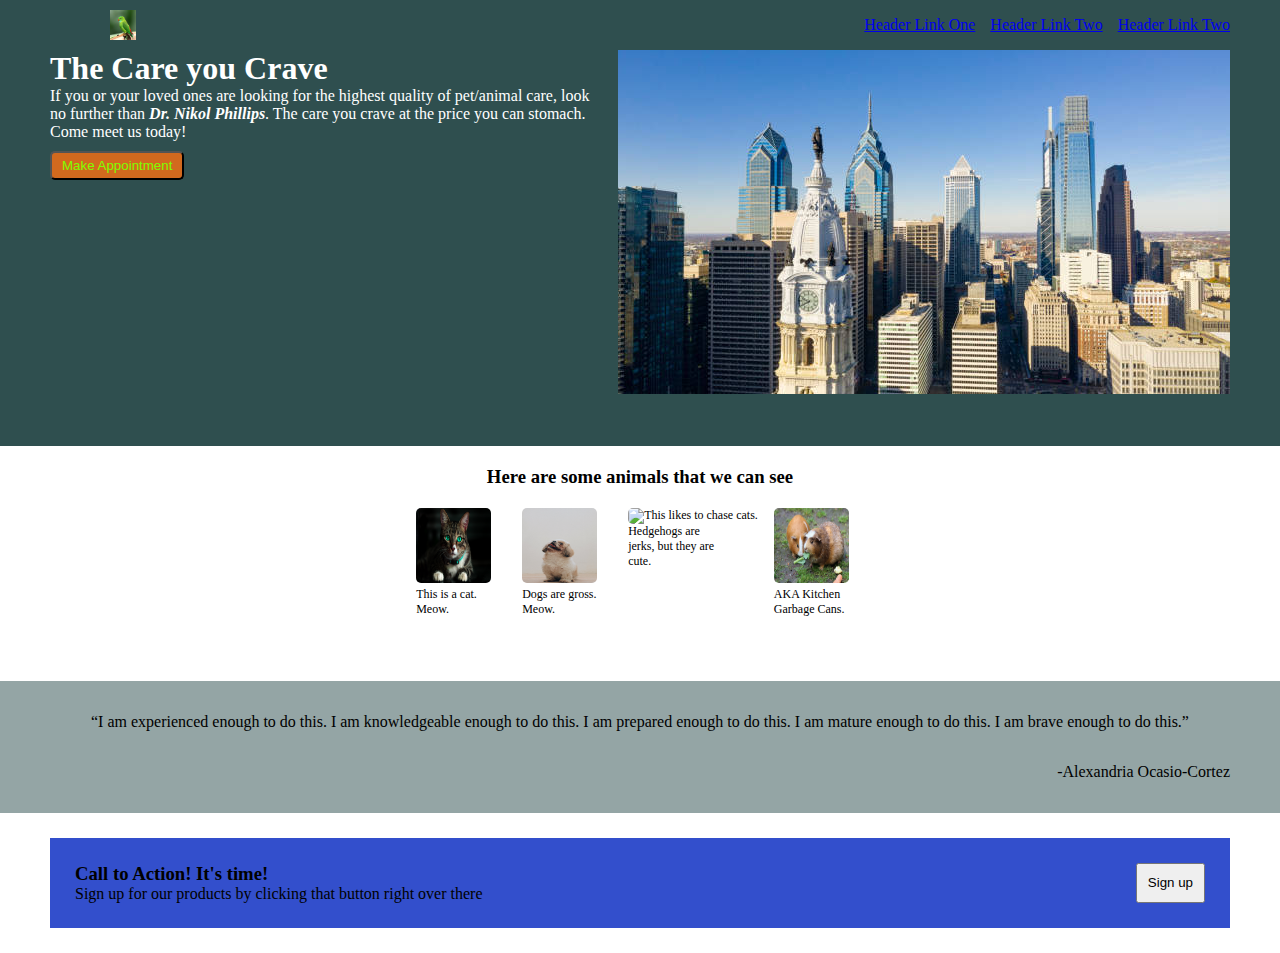
==== index.html @ 5328f108 "Primary construction of documents. No editing or spellchecking conducted, missing component is foote" ====
<!DOCTYPE html>
<html lang="en">

<head>
    <meta charset="utf-8">
    <link rel="stylesheet" href="styles.css">
    <title>June Project!</title>
</head>
<body>

<div class="top">
    <div class="header">
     <img class="logo" src="./img/logo.jpg" alt="My logo">
     <a class="header-link-one" href="http://www.google.com">Header Link One</a>
     <a class="header-link-two" href="http://www.espn.com">Header Link Two</a>
     <a class="header-link-three" href="http://www.cnn.com">Header Link Two</a>
    </div>
     <div class="container">
        <div class="container-left">
        <h1>The Care you Crave</h1>
        <p>If you or your loved ones are looking for the highest quality of pet/animal care, look no further than <em><strong>Dr. Nikol Phillips</em></strong>. The care you crave at the price you can stomach. Come meet us today!</p>
        <a href="./appointment.html">
            <button class="hero-button">Make Appointment</button>
        </a>   
        </div>
        <div class="container-right">
        <a href="https://www.youtube.com/watch?v=dQw4w9WgXcQ">
            <img class="hero-image" src="/img/phillyskyline.jpg" alt="philadelphia skyline">   
        </a>
        </div>
    </div>
</div>
<section class="random-information">

<h3 style="text-align: center; margin-bottom: 20px; margin-top: 20px;">Here are some animals that we can see</h3>
<div class="animals">
<div class="cat">
    <img class="pictures" src="/img/cat.jpg" alt="This is a cat.">
    <p>This is a cat. Meow.</p>
</div>  
<div class="dog">
    <img class="pictures" src="/img/dog.jpg" alt="This wishes it was a cat.">
    <p>Dogs are gross. Meow.</p>
</div>
<div class="hedgehog">
    <img class="pictures" src="/img/hedgehog.jpg" alt="This likes to chase cats.">
    <p>Hedgehogs are jerks, but they are cute.</p>
</div>
<div class="guineapigs">
       <img class="pictures" src="img/guineapig.jpg" alt="Cats like to chase this.">
       <p>AKA Kitchen Garbage Cans.</p>
    </div>    
</div>
</section>
<div class="quote">
    <p>“I am experienced enough to do this. 
        I am knowledgeable enough to do this. 
        I am prepared enough to do this. 
        I am mature enough to do this. 
        I am brave enough to do this.”</p>
    <p class="author">-Alexandria Ocasio-Cortez</p>    
    </div>
<div class="cta-container">
    <div class="cta"><h3>Call to Action! It's time!</h3>
    <p>Sign up for our products by clicking that button right over there</p></div>
    <button class="cta-button">Sign up</button>
</div>
<!-- This has not been reviewed.
<footer>
    <p>Copyright (c) The Odin Project 2021</p>
</footer> -->
</body>
</html>
---- styles.css ----
* {
    margin: 0;
    padding: 0;
}

.logo {
    max-height: 30px;
    margin-right: auto;
    padding-left: 50px;
}

.hero-image {
    max-width: 50vw;
    padding-left: 15px;
    margin-bottom: 3em;
}
/* Image Dimensions Above*/

.header, .container {
    color: white;
}

.header {
    display: flex;
    align-items: center; 
    padding: 10px;
    padding-right: 50px;
    gap: 15px;   
    max-width: 100vw;
    max-height: 25vh;
}

.container {
display: flex;
padding-right: 50px;
}

.hero-button {
    padding: 5px 10px;
    border-radius: 5px;
    margin-top: 10px;
    background-color:chocolate;
    color:chartreuse;
}

button:hover {
    background-color: darkgreen;
}

/*This completes the top section of the page */

img.pictures {
    height: 75px;
    width: 75px;
    border-radius: 5px;
}

div.animals {
    display: flex;
    font-size: 12px;
    justify-content: center;
    gap: 1rem;
}

div.animals p {
    max-width: 10vh;
}

section.random-information {
max-height: 25vh;
}

/* This should almost complete the second section */

.quote {
    margin-top: 4rem;
    display: flex;
    flex-direction: column;
    gap: 2em;
    text-align: center;
    max-width: 100vw;
    padding-left: 50px;
    background-color: rgb(148, 165, 165);
    padding-top: 2rem;
    padding-bottom: 2rem;
    padding-right: 50px;
}

.quote .author {
    text-align: right;
    padding-left: 50px;
}
 /* The third section does not have the quote centered well enough. */

.top {
    padding-left: 50px;
    background-color: darkslategray;
}

div.cta-container {
    background-color: rgb(51, 79, 204);
    display: flex;
    justify-content: space-between;
    margin: 25px 50px 25px 50px;
    padding: 25px;
    max-width: 100vw;
}

button.cta-button {
    padding: 5px 10px;
}
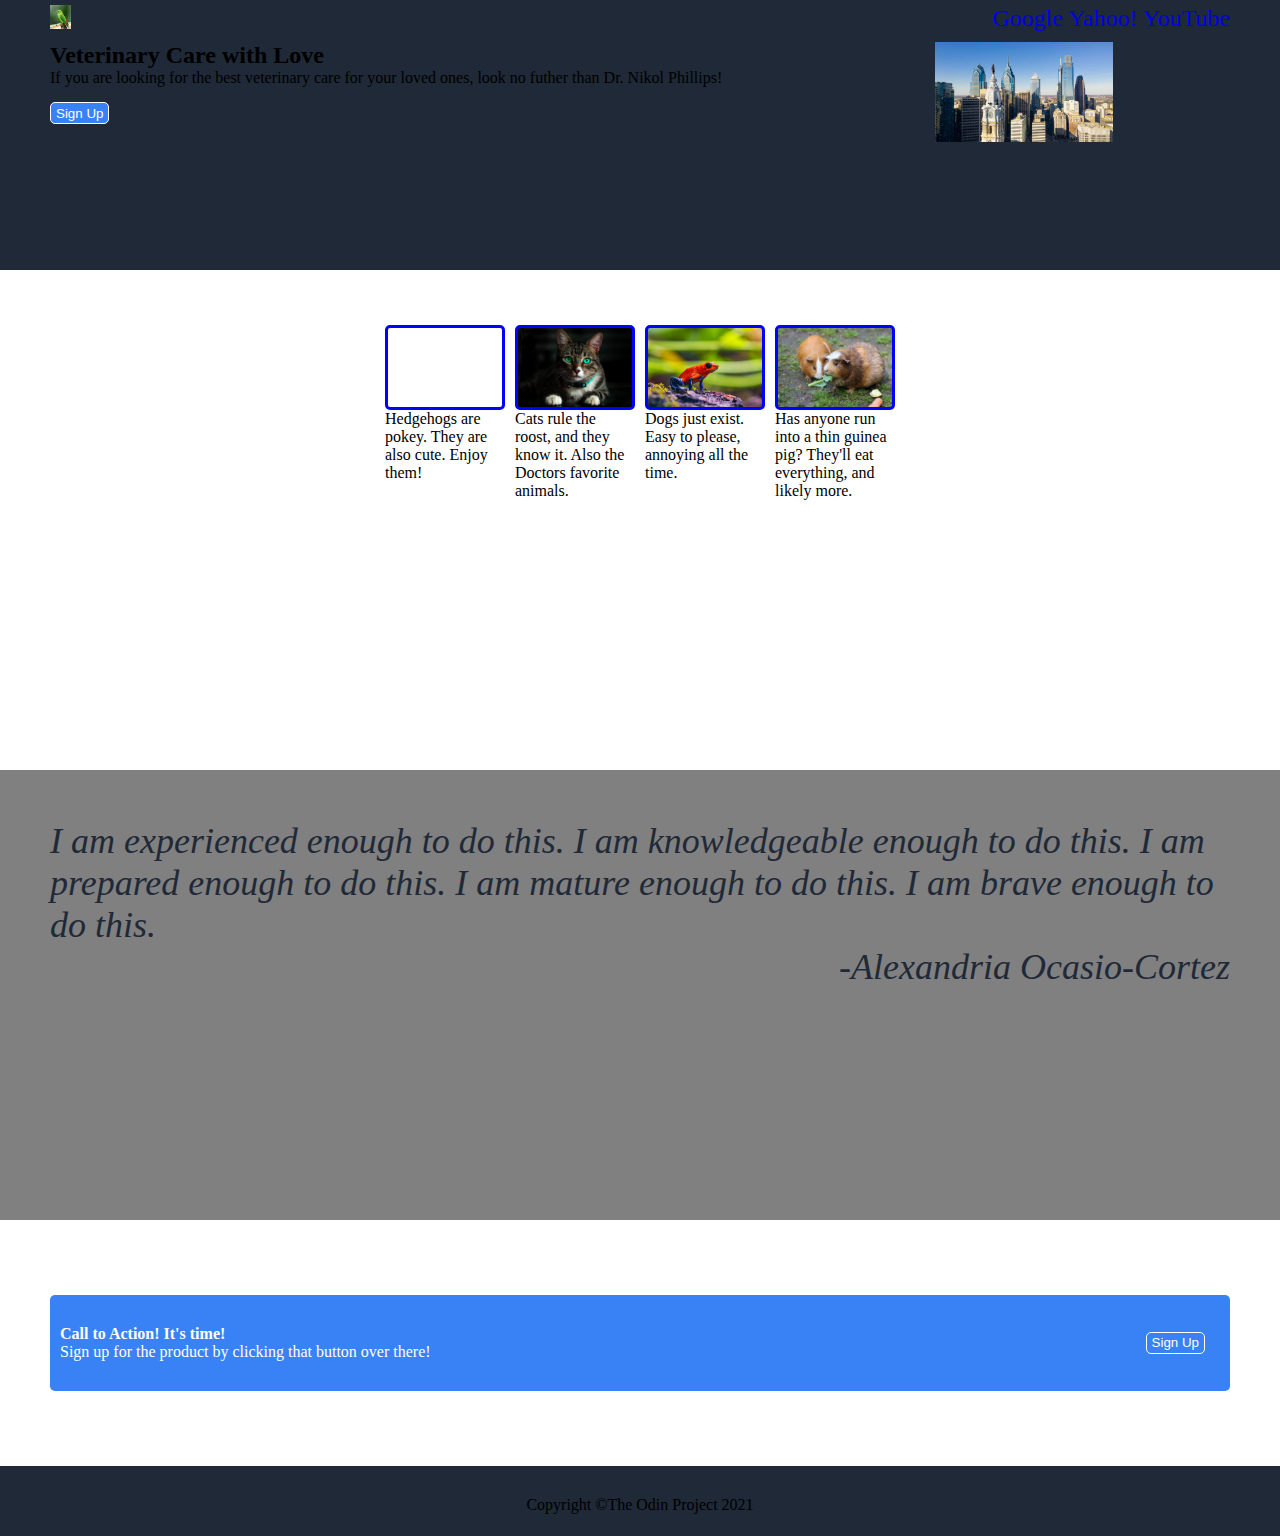
==== commit a4342d80: "ProjectComplete." ====
--- a/index.html
+++ b/index.html
@@ -4,70 +4,63 @@
 <head>
     <meta charset="utf-8">
     <link rel="stylesheet" href="styles.css">
-    <title>June Project!</title>
+    <title>June Project Redux</title>
 </head>
 <body>
-
-<div class="top">
-    <div class="header">
-     <img class="logo" src="./img/logo.jpg" alt="My logo">
-     <a class="header-link-one" href="http://www.google.com">Header Link One</a>
-     <a class="header-link-two" href="http://www.espn.com">Header Link Two</a>
-     <a class="header-link-three" href="http://www.cnn.com">Header Link Two</a>
+    <div class="box-one">
+    <header>
+        <img src="/img/logo.jpg" alt="logo" class="logo">
+        <div class="links">
+        <a href="http://www.google.com">Google</a>
+        <a href="http://www.yahoo.com">Yahoo!</a>
+        <a href="http://www.youtube.com">YouTube</a>
+        </div>  
+    </header>
+    <div class="herocontainer">
+    <div class="hero">
+        <div class="herotitle"><h2>Veterinary Care with Love</h2></div>
+        <div class="herotalk"><p>If you are looking for the best veterinary care for your loved ones, look no futher than Dr. Nikol Phillips!</p></div>
+        <div class="herobutton"><button>Sign Up</button></div>
+        </div>    
+    <div class="hero-image">
+      <img src="img/phillyskyline.jpg" alt="City of Brotherly Love" class="philly">
     </div>
-     <div class="container">
-        <div class="container-left">
-        <h1>The Care you Crave</h1>
-        <p>If you or your loved ones are looking for the highest quality of pet/animal care, look no further than <em><strong>Dr. Nikol Phillips</em></strong>. The care you crave at the price you can stomach. Come meet us today!</p>
-        <a href="./appointment.html">
-            <button class="hero-button">Make Appointment</button>
-        </a>   
+    </div>    
+    </div>
+    <div class="container">
+     <div class="card">  
+        <div class="card-image animal1"></div>
+        <p>Hedgehogs are pokey. They are also cute. Enjoy them!</p>
         </div>
-        <div class="container-right">
-        <a href="https://www.youtube.com/watch?v=dQw4w9WgXcQ">
-            <img class="hero-image" src="/img/phillyskyline.jpg" alt="philadelphia skyline">   
-        </a>
+        <div class="card">
+            <div class="card-image animal2"></div>
+            <p> Cats rule the roost, and they know it. Also the Doctors favorite animals.</p>
         </div>
+        <div class="card">
+            <div class="card-image animal3"></div>
+            <p> Dogs just exist. Easy to please, annoying all the time.</p>
+        </div>
+        <div class="card">
+            <div class="card-image animal4"></div>
+            <p> Has anyone run into a thin guinea pig? They'll eat everything, and likely more.</p>
+        </div>
+            </div>
+    <div class="box-three">
+    <div class="quotation">
+        <div class="quote"><p>I am experienced enough to do this. I am knowledgeable enough to do this. I am prepared enough to do this. I am mature enough to do this. I am brave enough to do this.</p></div>
+        <div class="quote-author"><p>-Alexandria Ocasio-Cortez</p></div>
     </div>
-</div>
-<section class="random-information">
-
-<h3 style="text-align: center; margin-bottom: 20px; margin-top: 20px;">Here are some animals that we can see</h3>
-<div class="animals">
-<div class="cat">
-    <img class="pictures" src="/img/cat.jpg" alt="This is a cat.">
-    <p>This is a cat. Meow.</p>
-</div>  
-<div class="dog">
-    <img class="pictures" src="/img/dog.jpg" alt="This wishes it was a cat.">
-    <p>Dogs are gross. Meow.</p>
-</div>
-<div class="hedgehog">
-    <img class="pictures" src="/img/hedgehog.jpg" alt="This likes to chase cats.">
-    <p>Hedgehogs are jerks, but they are cute.</p>
-</div>
-<div class="guineapigs">
-       <img class="pictures" src="img/guineapig.jpg" alt="Cats like to chase this.">
-       <p>AKA Kitchen Garbage Cans.</p>
-    </div>    
-</div>
-</section>
-<div class="quote">
-    <p>“I am experienced enough to do this. 
-        I am knowledgeable enough to do this. 
-        I am prepared enough to do this. 
-        I am mature enough to do this. 
-        I am brave enough to do this.”</p>
-    <p class="author">-Alexandria Ocasio-Cortez</p>    
     </div>
-<div class="cta-container">
-    <div class="cta"><h3>Call to Action! It's time!</h3>
-    <p>Sign up for our products by clicking that button right over there</p></div>
-    <button class="cta-button">Sign up</button>
-</div>
-<!-- This has not been reviewed.
-<footer>
-    <p>Copyright (c) The Odin Project 2021</p>
-</footer> -->
+    <div class="cta">
+                <div class="cta-words">
+            <strong>Call to Action! It's time!</strong><br> Sign up for the product by clicking that button over there!
+        </div>
+            <button>Sign Up</button>
+        </div>
+    <div class="footer">
+    <footer>
+        Copyright &copy;The Odin Project 2021
+    </footer>
+    </div>
 </body>
 </html>--- a/styles.css
+++ b/styles.css
@@ -1,111 +1,187 @@
 * {
     margin: 0;
     padding: 0;
+    box-sizing: border-box;
+
+}
+
+body {
+    height: 100%;
+    display: flex;
+    flex-direction: column;   
+}
+
+header, footer, .herocontainer, .box-two, .quotation, .cta {
+    margin-left: 50px;
+    margin-right: 50px;
+}
+
+.box-one, .footer {
+    background-color: #1f2937;
+}
+
+.box-three {
+    background-color: gray;
+    padding-top: 50px;
+}
+
+.box-two, .box-three, .cta, .container {
+    height: 50vh;
+}
+
+.footer {
+    height: 70px;
+    text-align: center;
+    padding-top: 30px;
+    padding-bottom: 20px;
+}
+
+header {
+  font-size: 24px;
+  color: #f9faf8;  
+  display: flex;
+  justify-content: space-between;
+  margin-top: 5px;
 }
 
 .logo {
-    max-height: 30px;
-    margin-right: auto;
-    padding-left: 50px;
+    max-height: 24px;
 }
 
-.hero-image {
-    max-width: 50vw;
-    padding-left: 15px;
-    margin-bottom: 3em;
-}
-/* Image Dimensions Above*/
-
-.header, .container {
-    color: white;
+a {
+    text-decoration: none;
 }
 
-.header {
-    display: flex;
-    align-items: center; 
-    padding: 10px;
-    padding-right: 50px;
-    gap: 15px;   
-    max-width: 100vw;
-    max-height: 25vh;
+a:hover {
+    color: lime
 }
 
-.container {
-display: flex;
-padding-right: 50px;
+.philly {
+    max-height:100px;
+    margin-right: 50px;
+}
+
+/*.hero {
+    display: flex;
+    padding-top: 10px;
+}
+
+.hero-words {
+    display: flex;
+    flex-direction: column;
+    max-height: 15vh;
+
 }
 
 .hero-button {
     padding: 5px 10px;
+    width:fit-content;
     border-radius: 5px;
+    background-color: #3882f6;
+    color: white;
     margin-top: 10px;
-    background-color:chocolate;
-    color:chartreuse;
+    align-self: center;
+    justify-content: center;}*/
+
+.box-one {
+    height: 30vh;
 }
 
-button:hover {
-    background-color: darkgreen;
+.cta {
+    background-color: #3882f6;
+    height: 6rem;
+    margin-top: 75px;
+    margin-bottom: 75px;
+    padding: 10px;
+    border-radius: 5px;
+    display: flex;
+    justify-content: space-between;
+    color: white;
 }
 
-/*This completes the top section of the page */
-
-img.pictures {
-    height: 75px;
-    width: 75px;
+button {
+    background-color: #3882f6;
     border-radius: 5px;
+    margin-right: 15px;
+    height: 3ch;
+    padding: 0 5px;
+    align-self: center;
+    border: white 1px solid;
+    color: white;
 }
 
-div.animals {
-    display: flex;
-    font-size: 12px;
-    justify-content: center;
-    gap: 1rem;
+.cta-words {
+    align-self: center;
 }
 
-div.animals p {
-    max-width: 10vh;
+.container {
+    display: flex;
+    justify-content: center;
+    margin-top: 50px;
 }
 
-section.random-information {
-max-height: 25vh;
+.card {
+ /*   background-color: #3882f6;*/
+    height: 300px;
+    width: 120px;
+    margin: 5px;
 }
 
-/* This should almost complete the second section */
+.card-image {
+    height: 85px;
+    border: 3px blue solid;
+    border-radius: 5px;
+    background-size: cover;
+}
 
-.quote {
-    margin-top: 4rem;
+.animal1 {
+    background-image: url(/img/hedgehog.jpg)
+}
+
+.animal2 {
+    background-image: url(/img/cat.jpg);
+}
+
+.animal3 {
+    background-image: url(/img/dartfrog.jpg);
+}
+
+.animal4 {
+    background-image: url(img/guineapig.jpg)
+}
+
+/* hero section rework */
+
+.hero {
+   /* border: 5px red solid;*/
+    width: 75%;
+}
+.hero-image {
+  /*  border: 5px green solid;*/
+    width: 25%;
+}
+
+.herocontainer {
+    display: flex;
+    justify-content: space-between;
+    padding-top: 10px;
+}
+
+.herobutton{
+    margin-top: 15px;
+}
+
+.quotation {
     display: flex;
     flex-direction: column;
-    gap: 2em;
-    text-align: center;
-    max-width: 100vw;
-    padding-left: 50px;
-    background-color: rgb(148, 165, 165);
-    padding-top: 2rem;
-    padding-bottom: 2rem;
-    padding-right: 50px;
+    font-size: 36px;
+    color: #1f2937;
+    font-style: italic;
 }
 
-.quote .author {
-    text-align: right;
-    padding-left: 50px;
-}
- /* The third section does not have the quote centered well enough. */
-
-.top {
-    padding-left: 50px;
-    background-color: darkslategray;
+.quote-author {
+    /*border: 5px red solid;*/
+    width: fit-content;
+    align-self: flex-end;
 }
 
-div.cta-container {
-    background-color: rgb(51, 79, 204);
-    display: flex;
-    justify-content: space-between;
-    margin: 25px 50px 25px 50px;
-    padding: 25px;
-    max-width: 100vw;
-}
-
-button.cta-button {
-    padding: 5px 10px;
-}